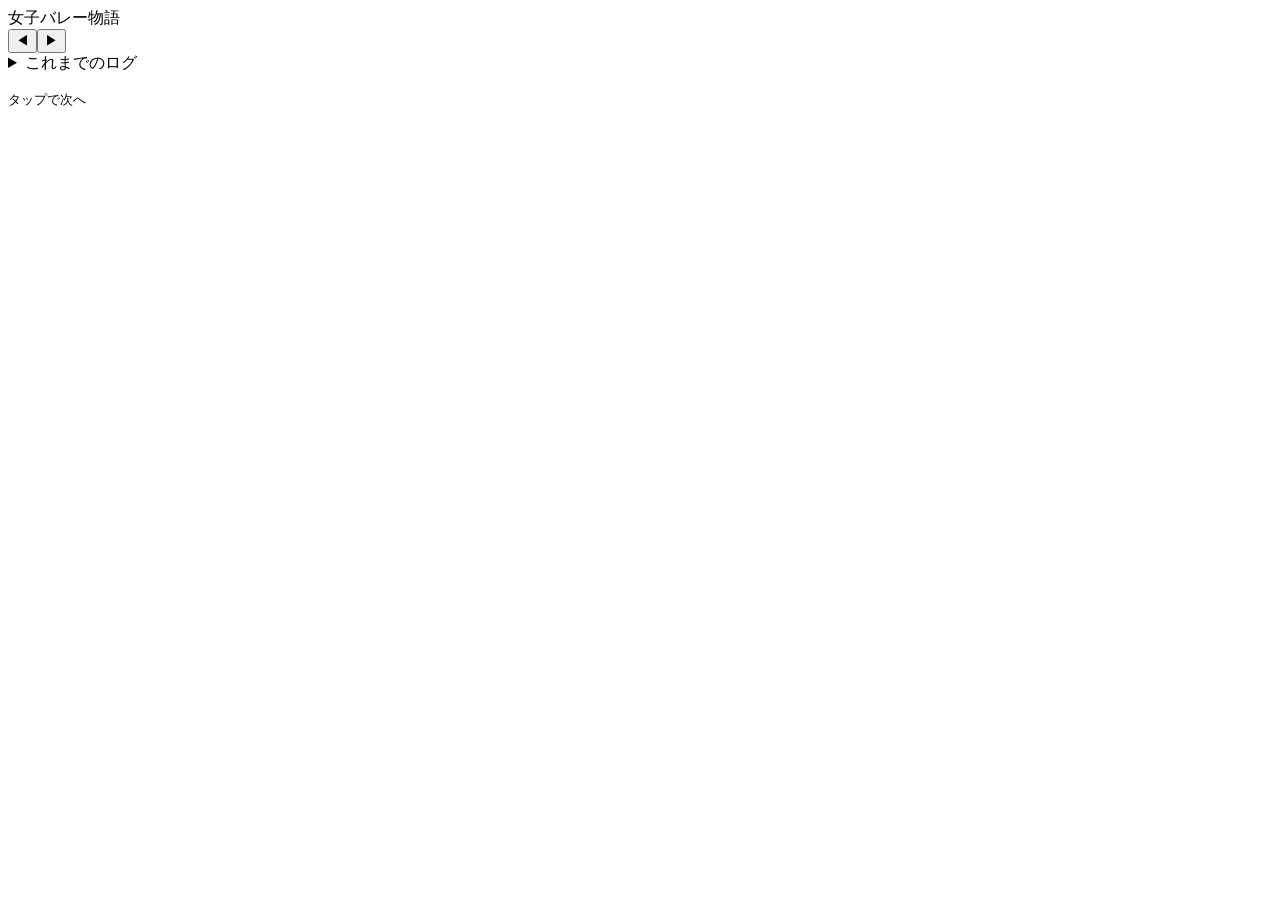
==== index.html @ a4304dfe "up" ====
<!DOCTYPE html>
<html lang="ja"><head><meta charset="utf-8">
<meta name="viewport" content="width=device-width, initial-scale=1, viewport-fit=cover">
<meta name="theme-color" content="#2a8fe0"><title>女子バレー物語</title>
<link rel="manifest" href="manifest.webmanifest"><link rel="icon" href="icons/icon.svg">
<link rel="stylesheet" href="css/style.css"></head><body><main>
<!-- 上部バー：タイトル・時期・行動力・モテ度 -->
<div class="top"><span>女子バレー物語</span><span id="wk"></span><span id="ap"></span><span id="pop"></span></div>
<!-- ゲーム画面：ステージ（立ち絵・セリフ）＋ステータス -->
<div class="game" id="game">
 <div class="stage"><button class="nav l" onclick="step(-1)" aria-label="前の部員">◀</button><button class="nav r" onclick="step(1)" aria-label="次の部員">▶</button>
  <div class="name" id="nm"></div><div class="heart" id="ht"></div><div class="pt" id="pt"></div><div class="say" id="say"></div></div>
 <div class="side"><div class="box" id="stats"></div></div>
</div>
<!-- 部員・アルバム・実績・設定のパネル -->
<div class="box" id="panel"></div>
<div class="cmd" id="cmd"></div>
<details><summary>これまでのログ</summary><div id="hist"></div></details>
</main>
<!-- ノベルパート／月替わり演出／通知 -->
<div id="nv" onclick="Novel.next()"><div class="nvp" id="nvp"></div><div class="nvb"><b id="nvw"></b><p id="nvt"></p><small>タップで次へ</small></div></div>
<div id="bn"><div><span id="bn1"></span><small id="bn2"></small></div></div><div id="toast" role="status"></div>
<!-- 読み込み順：データ → セーブ → 音 → 立ち絵 → ノベル → 本体 -->
<script src="js/data.js"></script><script src="js/save.js"></script><script src="js/audio.js"></script>
<script src="js/art.js"></script><script src="js/novel.js"></script><script src="js/game.js"></script>
</body></html>
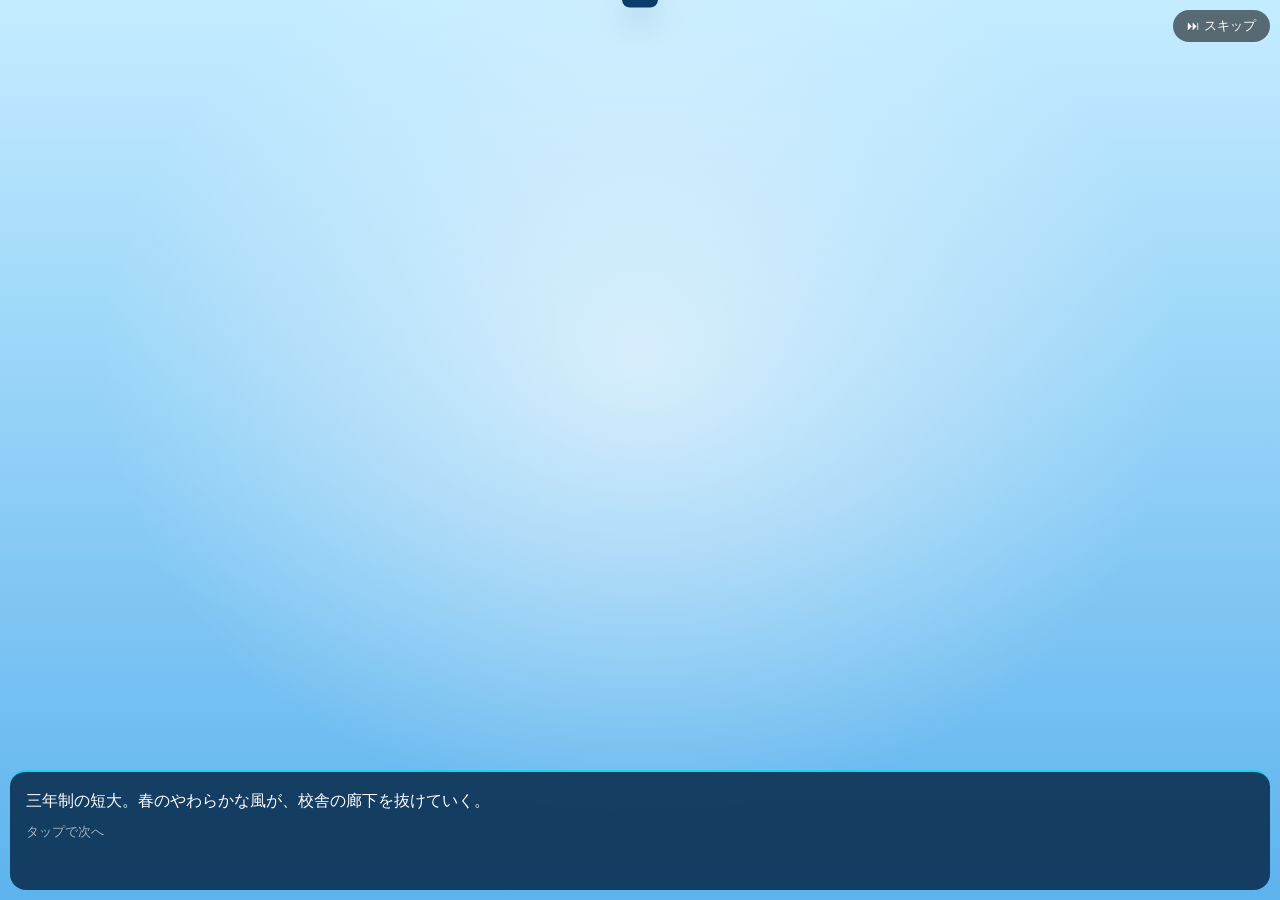
==== commit 0a214bc5: "up" ====
--- a/index.html
+++ b/index.html
@@ -4,23 +4,17 @@
 <meta name="theme-color" content="#2a8fe0"><title>女子バレー物語</title>
 <link rel="manifest" href="manifest.webmanifest"><link rel="icon" href="icons/icon.svg">
 <link rel="stylesheet" href="css/style.css"></head><body><main>
-<!-- 上部バー：タイトル・時期・行動力・モテ度 -->
-<div class="top"><span>女子バレー物語</span><span id="wk"></span><span id="ap"></span><span id="pop"></span></div>
-<!-- ゲーム画面：ステージ（立ち絵・セリフ）＋ステータス -->
+<header class="top"><span class="logo">女子バレー物語</span><span id="wk"></span><span id="ap"></span><span id="pop"></span></header>
 <div class="game" id="game">
- <div class="stage"><button class="nav l" onclick="step(-1)" aria-label="前の部員">◀</button><button class="nav r" onclick="step(1)" aria-label="次の部員">▶</button>
-  <div class="name" id="nm"></div><div class="heart" id="ht"></div><div class="pt" id="pt"></div><div class="say" id="say"></div></div>
- <div class="side"><div class="box" id="stats"></div></div>
+ <section class="frame stage"><button class="nav l" onclick="step(-1)" aria-label="前の部員">◀</button><button class="nav r" onclick="step(1)" aria-label="次の部員">▶</button>
+  <div class="back" id="bgp"></div><div class="name" id="nm"></div><div class="fans" id="fans"></div><div class="pt" id="pt"></div><div class="say" id="say"></div></section>
+ <aside class="frame side" id="side"></aside>
 </div>
-<!-- 部員・アルバム・実績・設定のパネル -->
-<div class="box" id="panel"></div>
-<div class="cmd" id="cmd"></div>
-<details><summary>これまでのログ</summary><div id="hist"></div></details>
+<section class="frame" id="panel"></section>
+<nav class="cmd" id="cmd"></nav>
+<div id="hist" hidden></div><!-- ログの保管場所（表示はスマホの「ログ」アプリ） -->
 </main>
-<!-- ノベルパート／月替わり演出／通知 -->
 <div id="nv" onclick="Novel.next()"><div class="nvp" id="nvp"></div><div class="nvb"><b id="nvw"></b><p id="nvt"></p><small>タップで次へ</small></div></div>
 <div id="bn"><div><span id="bn1"></span><small id="bn2"></small></div></div><div id="toast" role="status"></div>
-<!-- 読み込み順：データ → セーブ → 音 → 立ち絵 → ノベル → 本体 -->
-<script src="js/data.js"></script><script src="js/save.js"></script><script src="js/audio.js"></script>
-<script src="js/art.js"></script><script src="js/novel.js"></script><script src="js/game.js"></script>
+<script src="js/data.js"></script><script src="js/novels.js"></script><script src="js/engine.js"></script><script src="js/harem.js"></script><script src="js/boss.js"></script><script src="js/phone.js"></script><script src="js/campus.js"></script><script src="js/ogkai.js"></script><script src="js/game.js"></script>
 </body></html>
--- a/css/style.css
+++ b/css/style.css
@@ -0,0 +1,64 @@
+/* 水色基調・ガラス調UI。色は :root の変数で一括変更できます */
+:root{--sky:#62c9ff;--deep:#0a3d6b;--cyan:#1fd1ee;--love:#ff3558;--ink:#0d2b47;--mute:#4d6c86;--glass:rgba(255,255,255,.62);--edge:rgba(255,255,255,.95);--chip:rgba(10,61,107,.1);--bg:linear-gradient(165deg,#e6f7ff 0%,#a6defc 52%,#5db3ee 100%);--shadow:0 12px 32px rgba(6,40,74,.18);box-sizing:border-box;padding-top:env(safe-area-inset-top,0px);padding-bottom:env(safe-area-inset-bottom,0px)}
+@media (prefers-color-scheme:dark){:root:not([data-theme="light"]){--deep:#bfe6ff;--ink:#e8f6ff;--mute:#9cc4e0;--glass:rgba(8,36,68,.66);--edge:rgba(120,200,255,.35);--chip:rgba(150,210,255,.15);--bg:linear-gradient(165deg,#06203a,#0a3560 60%,#0e4a80)}}
+:root[data-theme="dark"]{--deep:#bfe6ff;--ink:#e8f6ff;--mute:#9cc4e0;--glass:rgba(8,36,68,.66);--edge:rgba(120,200,255,.35);--chip:rgba(150,210,255,.15);--bg:linear-gradient(165deg,#06203a,#0a3560 60%,#0e4a80)}
+*{box-sizing:border-box}body{margin:0;min-height:100vh;background:var(--bg) fixed;color:var(--ink);font-family:"Hiragino Sans","Yu Gothic UI","Noto Sans JP",system-ui,sans-serif;line-height:1.6}
+main{max-width:920px;margin:0 auto;padding:12px}
+.top{display:flex;justify-content:space-between;align-items:center;gap:8px 16px;flex-wrap:wrap;padding:10px 18px;margin-bottom:12px;color:#fff;font-weight:700;background:linear-gradient(100deg,#0a3d6b,#1b7fe0 60%,#38d6ff);clip-path:polygon(0 0,100% 0,calc(100% - 16px) 100%,0 100%);box-shadow:var(--shadow)}
+.logo{font-size:1.15rem;font-weight:900;letter-spacing:.12em}
+/* 立ち絵フレームとステータスフレームは同じ .frame で枠を統一 */
+.frame{position:relative;overflow:hidden;background:var(--glass);backdrop-filter:blur(12px);-webkit-backdrop-filter:blur(12px);border:1px solid var(--edge);border-radius:20px;box-shadow:var(--shadow)}
+.frame:before{content:"";position:absolute;left:0;right:0;top:0;height:4px;z-index:6;background:linear-gradient(90deg,var(--cyan),var(--sky),transparent)}
+.game{display:grid;grid-template-columns:1fr 250px;gap:12px;align-items:stretch}
+@media(max-width:700px){.game{grid-template-columns:1fr}}
+.stage{min-height:580px;background:linear-gradient(#eaf8ff,#b8e4fc)}   /* シンプルな単色グラデーション（床・ライト等の飾りは廃止） */
+.pt{position:absolute;left:50%;bottom:96px;width:min(310px,72%);transform:translateX(-50%);z-index:2;filter:drop-shadow(0 10px 14px rgba(6,40,74,.35))}.pt svg,.pt img{width:100%;display:block}
+.name{position:absolute;left:0;top:14px;z-index:3;padding:6px 26px 6px 16px;color:#fff;font-weight:800;background:linear-gradient(90deg,#0a3d6b,#1b7fe0);clip-path:polygon(0 0,100% 0,calc(100% - 14px) 100%,0 100%)}.name small{display:block;font-weight:500;font-size:.72rem;opacity:.9}
+.say{position:absolute;left:10px;right:10px;bottom:10px;z-index:4;min-height:80px;padding:10px 16px;color:#fff;background:rgba(6,40,74,.8);backdrop-filter:blur(6px);border-radius:14px;border-top:2px solid var(--cyan)}.say b{display:block;font-size:.82rem;color:#7fe3ff}
+.nav{position:absolute;top:44%;z-index:3;width:44px;height:44px;border-radius:50%;border:1px solid var(--edge);background:var(--glass);color:var(--deep);cursor:pointer;backdrop-filter:blur(6px)}.nav.l{left:10px}.nav.r{right:10px}
+.side{padding:20px 16px 14px;display:flex;flex-direction:column;gap:12px}.side h3{margin:0;font-size:1.3rem;color:var(--deep);line-height:1.2}
+.st{display:grid;grid-template-columns:auto 1fr 30px;gap:9px 8px;font-size:.84rem;align-items:center;font-weight:700}.st b{text-align:right}
+.t{height:10px;background:var(--chip);border-radius:6px;overflow:hidden}.t i{display:block;height:100%;background:linear-gradient(90deg,var(--cyan),var(--sky))}
+.love{display:grid;grid-template-columns:1fr auto;gap:5px 8px;align-items:center;font-weight:800;color:var(--love)}
+.lb{grid-column:1/-1;height:16px;border-radius:8px;background:rgba(255,53,88,.18);overflow:hidden}.lb i{display:block;height:100%;background:linear-gradient(90deg,#ff8da0,var(--love));box-shadow:0 0 12px rgba(255,53,88,.6)}
+.hint{margin:0;font-size:.78rem;color:var(--mute)}.side .hint:last-child{margin-top:auto}
+.cmd{display:grid;grid-template-columns:repeat(3,1fr);gap:8px;margin-top:12px}
+.cmd button{font:inherit;font-weight:800;letter-spacing:.04em;color:#0a3d6b;border:0;min-height:54px;padding:10px 8px;cursor:pointer;background:linear-gradient(180deg,#fff,#cdeeff);clip-path:polygon(10px 0,100% 0,calc(100% - 10px) 100%,0 100%);transition:filter .15s,transform .1s}
+.cmd button:hover{filter:brightness(1.06) saturate(1.25);transform:translateY(-1px)}.cmd button:focus-visible{background:var(--cyan);color:#fff}
+.cmd button.p{color:#fff;background:linear-gradient(180deg,#38d6ff,#1b7fe0)}
+#panel{display:none;margin-top:12px;padding:18px 16px 14px}#panel h2{margin:0 0 10px;color:var(--deep);font-size:1.15rem}#panel h3{margin:14px 0 4px;font-size:.95rem;color:var(--deep)}
+.ag{display:grid;grid-template-columns:repeat(auto-fill,minmax(230px,1fr));gap:10px}
+.ac{display:grid;grid-template-columns:70px 1fr;gap:10px;background:var(--chip);border-radius:12px;padding:8px;font-size:.8rem;border:0;text-align:left;color:var(--ink);font-family:inherit}.ac svg,.ac img{width:70px}.ac b{font-size:.95rem}
+button.ac{cursor:pointer}button.ac.on,button.ac:focus-visible{outline:3px solid var(--cyan)}
+.ach{display:flex;gap:12px;align-items:center;padding:8px 10px;border-radius:10px;background:var(--chip);margin:5px 0;font-size:.85rem}.ach.lock{opacity:.5}.ach i{font-style:normal;font-size:1.4rem}
+.set button,.set label.b{font:inherit;border:1px solid var(--edge);background:var(--chip);color:var(--ink);border-radius:10px;padding:8px 14px;margin:3px 4px 3px 0;cursor:pointer;display:inline-block}
+.set input[type=range]{width:min(260px,100%);vertical-align:middle;accent-color:var(--cyan)}
+details{margin-top:12px;font-size:.88rem}summary{cursor:pointer}#hist{max-height:180px;overflow:auto}#hist p{margin:3px 0}#hist .big{font-weight:700;color:var(--deep)}#hist .love{color:var(--love)}
+#bn{position:fixed;inset:0;z-index:50;display:none;align-items:center;justify-content:center;text-align:center;color:#fff;background:repeating-linear-gradient(115deg,rgba(255,255,255,.08) 0 24px,transparent 24px 48px),linear-gradient(135deg,#0a3d6b,#1b7fe0 55%,#38d6ff)}
+#bn.on{display:flex;animation:bn 1.6s forwards}#bn span{display:block;font-size:clamp(2rem,9vw,3.6rem);font-weight:900;letter-spacing:.1em}#bn small{font-size:1rem;letter-spacing:.2em}
+@keyframes bn{0%{opacity:0}15%,80%{opacity:1}100%{opacity:0}}
+#nv{position:fixed;inset:0;z-index:40;display:none;cursor:pointer;background:radial-gradient(ellipse at 50% 40%,#fff9,#fff0 60%),linear-gradient(#c4ecff,#5db3ee)}#nv.on{display:block}
+.nvp{position:absolute;left:50%;bottom:150px;width:min(320px,62vw);transform:translateX(-50%);filter:drop-shadow(0 10px 14px rgba(6,40,74,.35))}.nvp svg,.nvp img{width:100%;display:block}
+.nvb{position:absolute;left:10px;right:10px;bottom:calc(10px + env(safe-area-inset-bottom,0px));min-height:120px;padding:12px 16px;color:#fff;background:rgba(6,40,74,.85);border-radius:16px;border-top:2px solid var(--cyan)}.nvb b{color:#7fe3ff}.nvb p{margin:4px 0}.nvb small{opacity:.6}
+#toast{position:fixed;left:50%;top:calc(14px + env(safe-area-inset-top,0px));transform:translate(-50%,-140%);transition:transform .3s;z-index:60;background:#0a3d6b;color:#fff;border-radius:20px;padding:8px 18px;font-size:.88rem;box-shadow:var(--shadow)}#toast.on{transform:translate(-50%,0)}
+@media (prefers-reduced-motion:reduce){#bn.on{animation:none}#toast,.cmd button{transition:none}}
+
+/* 独占欲(紫)・情欲(桃) のゲージ、顧問パネル */
+.love.v{color:#7c4ddb}.love.v .lb{background:rgba(139,92,246,.18)}.love.v .lb i{background:linear-gradient(90deg,#b79cff,#8b5cf6);box-shadow:0 0 12px rgba(139,92,246,.6)}
+.love.l{color:#d6338f}.love.l .lb{background:rgba(214,51,143,.18)}.love.l .lb i{background:linear-gradient(90deg,#ff9fd0,#d6338f);box-shadow:0 0 12px rgba(214,51,143,.6)}
+.boss{display:grid;grid-template-columns:120px 1fr;gap:16px;align-items:center}.sil svg{width:120px;display:block}
+.t.pop i{background:linear-gradient(90deg,#ffb347,#ff6b3d)}span.pop{color:#e0562b;font-weight:900}
+
+.id{font-style:normal;font-size:.62rem;font-weight:500;letter-spacing:.06em;opacity:.55;margin-left:6px}
+.set input.txt{font:inherit;padding:8px 12px;border-radius:10px;border:1px solid var(--edge);background:var(--chip);color:var(--ink);width:min(220px,60%)}
+.cmd button:disabled{opacity:.45;cursor:not-allowed;filter:grayscale(.4);transform:none}
+.ac button.mini{font:inherit;font-size:.78rem;border:1px solid var(--edge);background:var(--glass);color:var(--ink);border-radius:8px;padding:4px 10px;margin-top:4px;cursor:pointer}
+.nvb button{font:inherit;margin:6px 6px 0 0;padding:8px 14px;border-radius:10px;border:1px solid var(--cyan);background:rgba(255,255,255,.12);color:#fff;cursor:pointer}.nvb button:disabled{opacity:.4;cursor:not-allowed}.nvb button:hover:not(:disabled){background:var(--cyan);color:#06284a}
+.fans{position:absolute;right:12px;top:14px;z-index:3;padding:4px 12px;border-radius:14px;font-size:.78rem;font-weight:800;color:#fff;background:linear-gradient(90deg,#ff6f9a,#ff3558);box-shadow:0 4px 12px rgba(255,53,88,.35)}.fans:empty{display:none}
+
+.back{display:none}   /* 立ち絵の背後に並べる女子は廃止（中身は空） */
+/* ノベルで3人以上が登場する場面：立ち絵を横一列に並べる（engine.js の Novel.show が .wide を付ける） */
+.nvp.wide{width:min(900px,96vw);height:min(48vh,380px)}
+.msrow{display:flex;align-items:flex-end;justify-content:center;gap:2px;width:100%;height:100%}
+.msrow>div{flex:1 1 0;min-width:0;max-width:200px;height:100%;display:flex;align-items:flex-end;justify-content:center}
+.msrow svg,.msrow img{height:100%;width:auto;max-width:100%;display:block}
